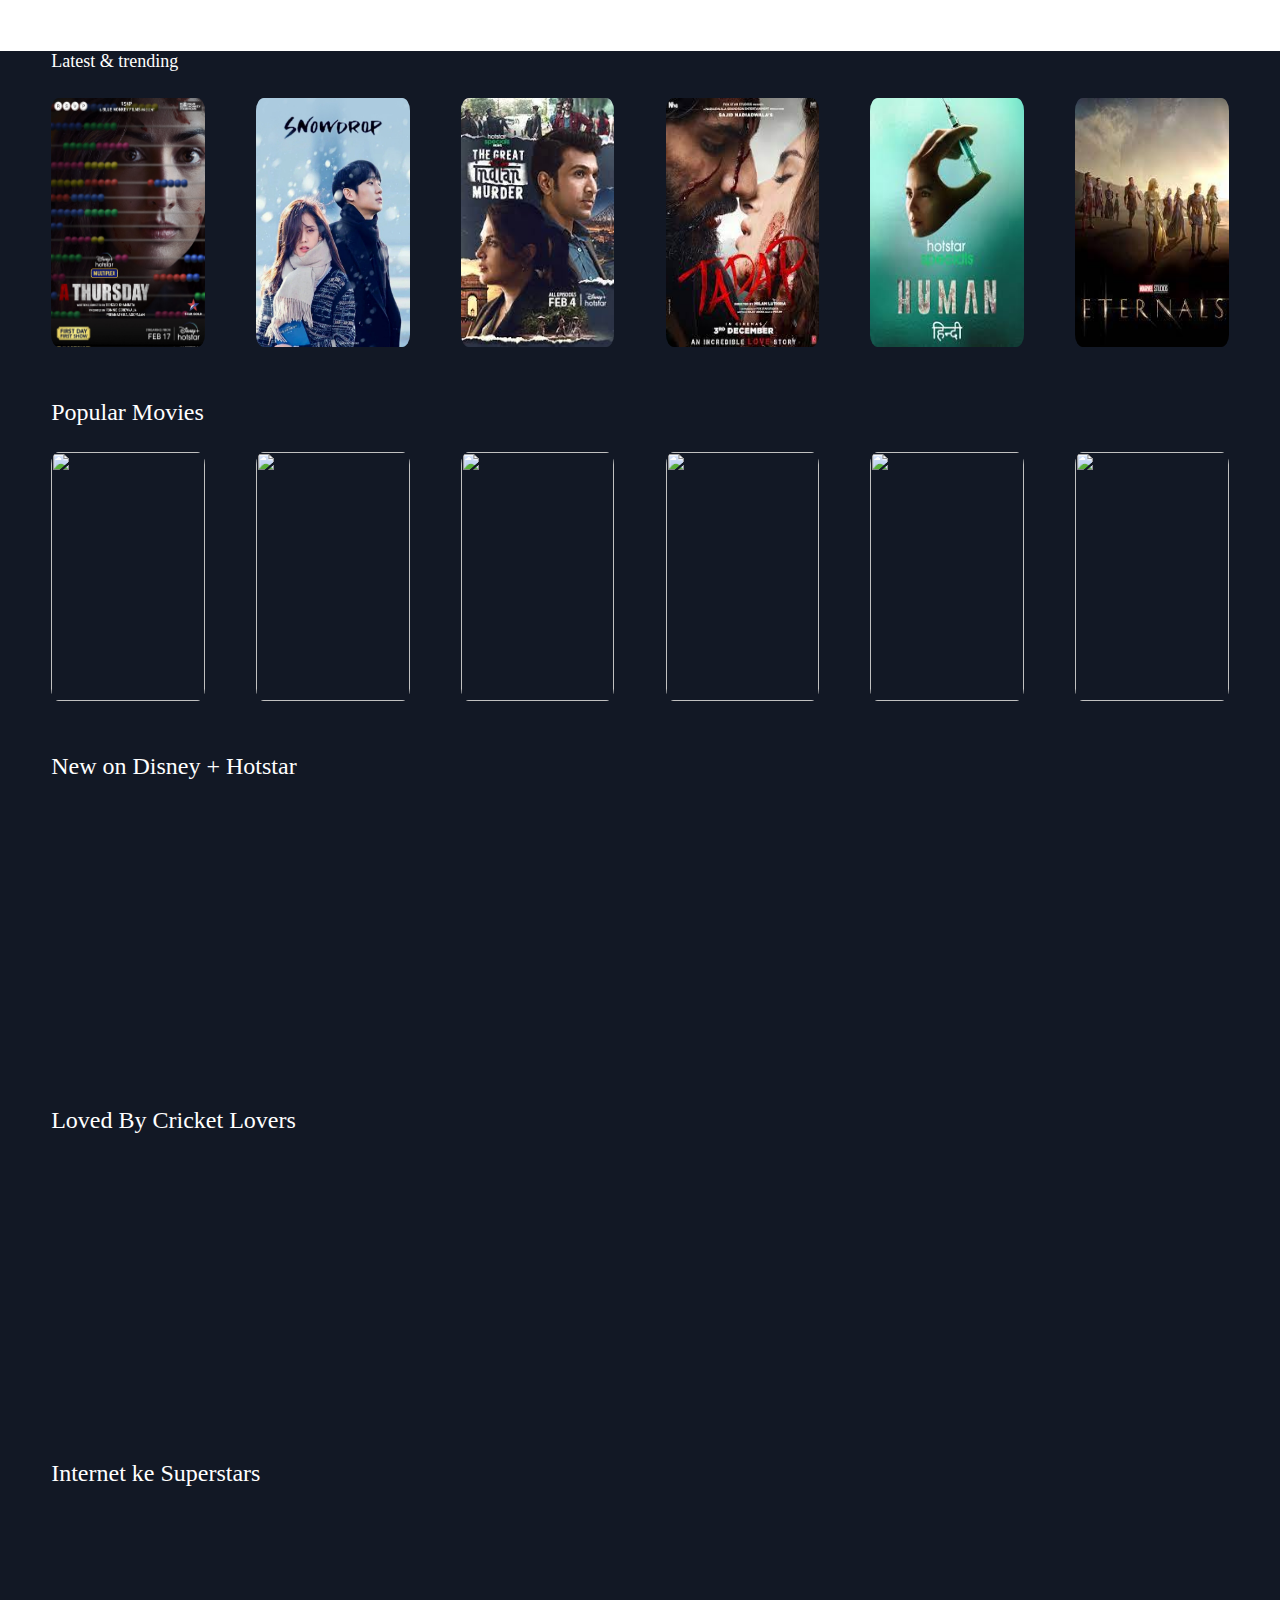
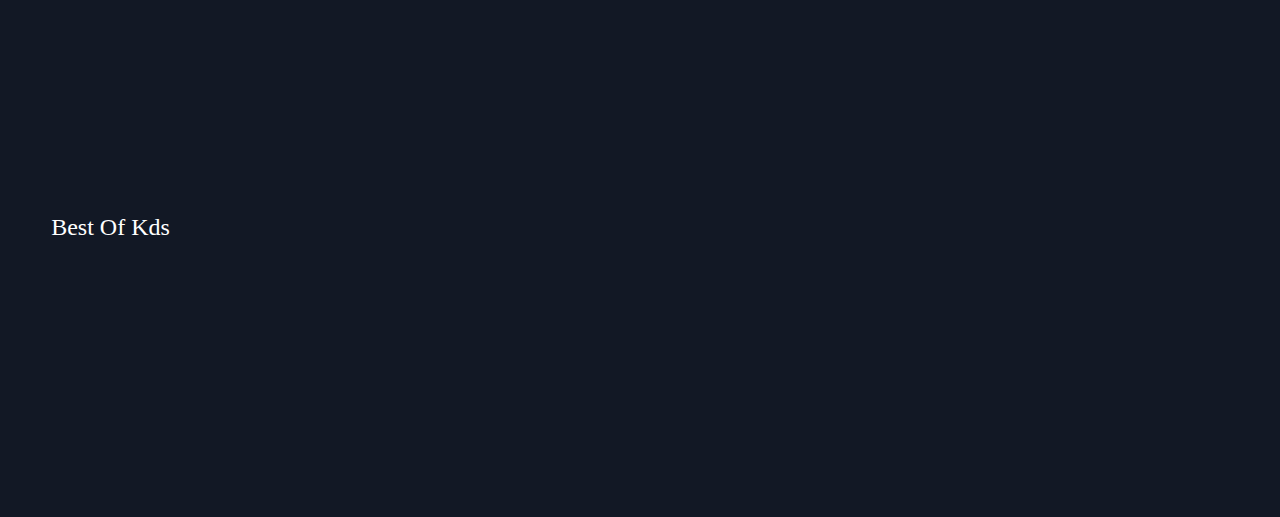
==== index.html @ 809b1604 "first commit" ====
<!DOCTYPE html>
<html lang="en">
<head>
    <meta charset="UTF-8">
    <meta http-equiv="X-UA-Compatible" content="IE=edge">
    <meta name="viewport" content="width=device-width, initial-scale=1.0">
    <title>Document</title>
    <link rel="stylesheet" href="mypart.css">
</head>
<body>
    <div id="main">
        <div class="section">
            <div class="heading1">

                 Latest & trending 

            </div>
            <div class="cards">
                <div class="tile1">
                    <img src="A Thursday.jpg" alt="">
                    <!-- <div id ="info">
                        <h3>A Thursday</h3>
                        <h3>2h 8min Thriller Hindi</h3>
                        <p>
                            Lorem ipsum dolor sit amet consectetur adipisicing elit. Eligendi quaerat dicta inventore. Nihil enim quasi tenetur quidem, recusandae aperiam reiciendis dignissimos iure sint quis minus rem, rerum odio dolor voluptas!
                        </p>
                        <a href="#" class="btn">Watch Movie</a>
                        <a href="#" class="btn">Add to Watchlist</a>

                    </div> -->

                </div>
                <div class="tile">
                    <img src="snowdrop.jfif" alt="">

                </div>
                <div class="tile">
                    <img src="TGIM.jfif" alt="">

                </div>
                <div class="tile">
                    <img src="TADAP.jfif" alt="">

                </div>
                <div class="tile">
                    <img src="HUMAN.jfif" alt="">

                </div>
                <div class="tile">
                    <img src="ETERNALS.jfif" alt="">

                </div>
                <div class="tile">
                    <img src="BOBA FETT.jfif" alt="">

                </div>
                <div class="tile">
                    <img src="ATRANGI RE.jfif" alt="">

                </div>

            </div>

        </div>

        <div class="section">
            <div class="heading">

                 Popular Movies 

            </div>
            <div class="cards">
                <div class="tile1">
                    <img src="" alt="">

                </div>
                <div class="tile">
                    <img src="" alt="">

                </div>
                <div class="tile">
                    <img src="" alt="">

                </div>
                <div class="tile">
                    <img src="" alt="">

                </div>
                <div class="tile">
                    <img src="" alt="">

                </div>
                <div class="tile">
                    <img src="" alt="">

                </div>
                <div class="tile">
                    <img src="" alt="">

                </div>
                <div class="tile">
                    <img src="" alt="">

                </div>

            </div>

        </div>
        <div class="section">
            <div class="heading">

                 New on Disney + Hotstar

            </div>
            <div class="cards">
                <div class="tile1">

                </div>
                <div class="tile">

                </div>
                <div class="tile">

                </div>
                <div class="tile">

                </div>
                <div class="tile">

                </div>
                <div class="tile">

                </div>
                <div class="tile">

                </div>
                <div class="tile">

                </div>

            </div>

        </div>

        <div class="section">
            <div class="heading">

                 Loved By Cricket Lovers 

            </div>
            <div class="cards">
                <div class="tile1">

                </div>
                <div class="tile">

                </div>
                <div class="tile">

                </div>
                <div class="tile">

                </div>
                <div class="tile">

                </div>
                <div class="tile">

                </div>
                <div class="tile">

                </div>
                <div class="tile">

                </div>

            </div>

        </div>
        <div class="section">
            <div class="heading">

                 Internet ke Superstars 

            </div>
            <div class="cards">
                <div class="tile1">

                </div>
                <div class="tile">

                </div>
                <div class="tile">

                </div>
                <div class="tile">

                </div>
                <div class="tile">

                </div>
                <div class="tile">

                </div>
                <div class="tile">

                </div>
                <div class="tile">

                </div>

            </div>

        </div>
        <div class="section">
            <div class="heading">

                 Best Of Kds

            </div>
            <div class="cards">
                <div class="tile1">

                </div>
                <div class="tile">

                </div>
                <div class="tile">

                </div>
                <div class="tile">

                </div>
                <div class="tile">

                </div>
                <div class="tile">

                </div>
                <div class="tile">

                </div>
                <div class="tile">

                </div>

            </div>

        </div>
        

        
        
        

        

    </div>
</body>
</html>
---- mypart.css ----
body{
    margin: auto;
}
#main{
      background-color: #121825; 
      
width: 200%; 
      
    /* width: 50px;
    height: 720%; */
}
.heading{
    margin-left: 2%;
    font-size:x-large;
    margin-top: 2%;
    color: white;
    
}
.heading1{
    margin-left: 2%;
    font-size: large;
     margin-top: 2%; 
    color: white;
    
}
.section{
    /* background-color: aqua; */
}
.cards
{
width: 200%;
height: 250px;
/* border: 2px solid black; */
margin-top: 1%;
margin-left: 2%;
}
  .tile1
{
width: 3%;
height: 250px;
/* border: 2px solid rgb(201, 13, 13); */
/* margin-top: 1%; */
/* margin-left: 2%; */
float: left;
border-radius: 5%;
transition:0.5s ease-in-out;
}
.tile1:hover{
    transform:translateY(20px)
}
.tile1:before{
    content :"";
    position: absolute;
    top:0;
    left:0;
    display:block; 
    width :100%;
    height :100%;

}
.tile1>img{
    width: 100%;
height: 249px;
border-radius: 5%;
}
#info{
    color: white;
}
.tile
{
    /* position: relative; */
width: 3%;
height: 250px;
/* border: 2px solid rgb(201, 13, 13); */
/* margin-top: 1%; */
 margin-left: 1%; 
float: left;
border-radius: 5%;
}  
.tile>img{
    width: 100%;
height: 249px;
border-radius: 5%;
}
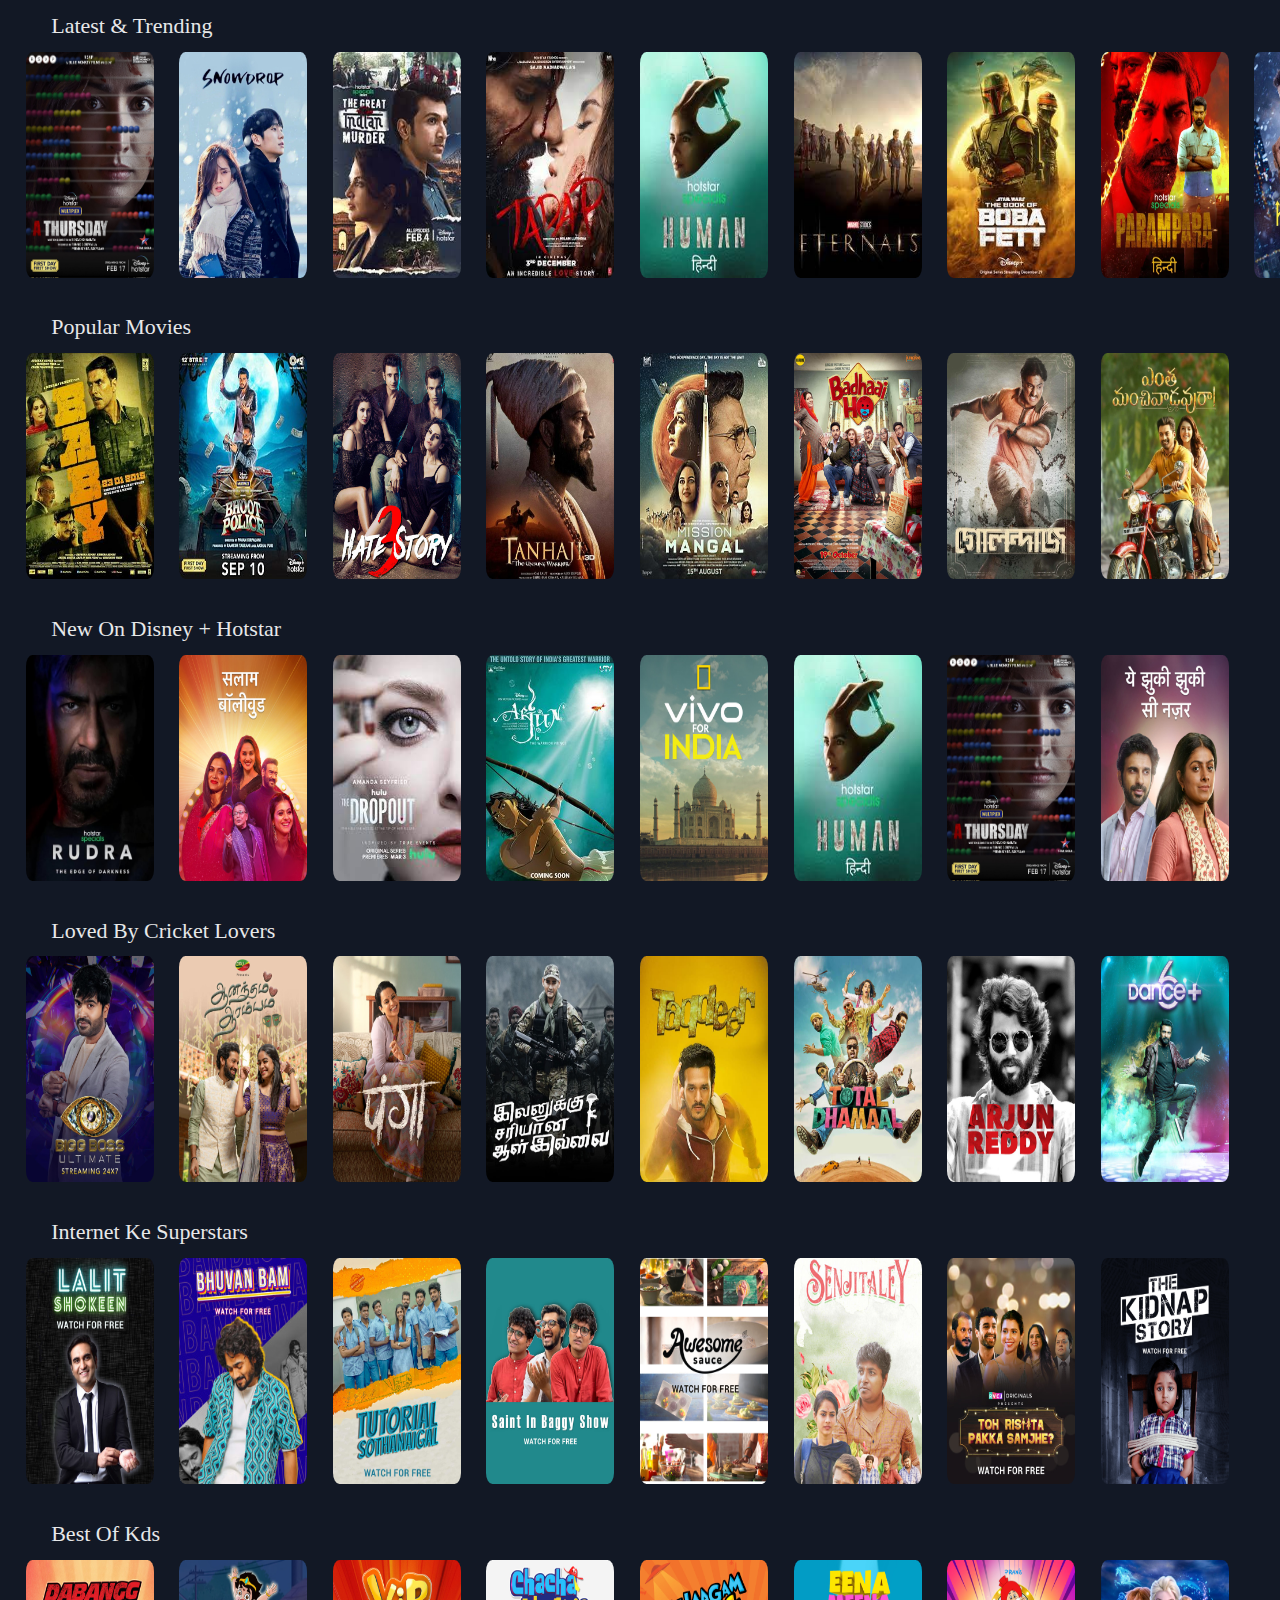
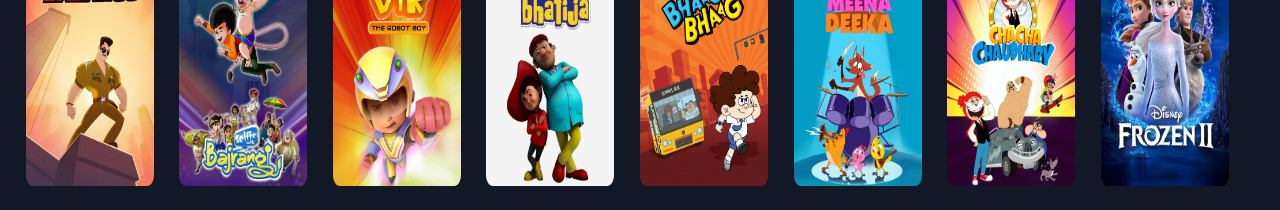
==== commit 54ed8242: "modified" ====
--- a/index.html
+++ b/index.html
@@ -18,23 +18,24 @@
             <div class="cards">
                 <div class="tile1">
                     <img src="A Thursday.jpg" alt="">
-                    <!-- <div id ="info">
-                        <h3>A Thursday</h3>
-                        <h3>2h 8min Thriller Hindi</h3>
-                        <p>
-                            Lorem ipsum dolor sit amet consectetur adipisicing elit. Eligendi quaerat dicta inventore. Nihil enim quasi tenetur quidem, recusandae aperiam reiciendis dignissimos iure sint quis minus rem, rerum odio dolor voluptas!
-                        </p>
-                        <a href="#" class="btn">Watch Movie</a>
-                        <a href="#" class="btn">Add to Watchlist</a>
-
+                     <!-- <div class="card-body">
+                        <h2 class="name">movie-name</h2>
+                        <h6 class="des">Lorem ipsum, dolor sit amet consectetur adipisicing elit.</h6>
+                        <button class="Watchlist-btn">Add to WatchList</button>
+                    </div>  -->
+                    
+                    
+                </div>
+                <div class="tile">
+                    <img src="snowdrop.jfif" alt="">
+                    <!-- <div class="card-body">
+                        <h2 class="name">movie-name</h2>
+                        <h6 class="des">Lorem ipsum, dolor sit amet consectetur adipisicing elit.</h6>
+                        <button class="Watchlist-btn">Add to WatchList</button>
                     </div> -->
 
                 </div>
                 <div class="tile">
-                    <img src="snowdrop.jfif" alt="">
-
-                </div>
-                <div class="tile">
                     <img src="TGIM.jfif" alt="">
 
                 </div>
@@ -55,6 +56,18 @@
 
                 </div>
                 <div class="tile">
+                    <img src="n1.webp" alt="">
+
+                </div>
+                <div class="tile">
+                    <img src="n2.webp" alt="">
+
+                </div>
+                <div class="tile">
+                    <img src="n3.webp" alt="">
+
+                </div>
+                <div class="tile">
                     <img src="ATRANGI RE.jfif" alt="">
 
                 </div>
@@ -71,35 +84,35 @@
             </div>
             <div class="cards">
                 <div class="tile1">
-                    <img src="" alt="">
-
-                </div>
-                <div class="tile">
-                    <img src="" alt="">
-
-                </div>
-                <div class="tile">
-                    <img src="" alt="">
-
-                </div>
-                <div class="tile">
-                    <img src="" alt="">
-
-                </div>
-                <div class="tile">
-                    <img src="" alt="">
-
-                </div>
-                <div class="tile">
-                    <img src="" alt="">
-
-                </div>
-                <div class="tile">
-                    <img src="" alt="">
-
-                </div>
-                <div class="tile">
-                    <img src="" alt="">
+                    <img src="BABY_poster_2015.jpg" alt="">
+
+                </div>
+                <div class="tile">
+                    <img src="Bhoot_Police_film_poster.jpg" alt="">
+
+                </div>
+                <div class="tile">
+                    <img src="Hate story 3.jpg" alt="">
+
+                </div>
+                <div class="tile">
+                    <img src="Tanhaji.jfif" alt="">
+
+                </div>
+                <div class="tile">
+                    <img src="Mission_Mangal.jpg" alt="">
+
+                </div>
+                <div class="tile">
+                    <img src="Badhai ho.jpg" alt="">
+
+                </div>
+                <div class="tile">
+                    <img src="n4.webp" alt="">
+
+                </div>
+                <div class="tile">
+                    <img src="n5.webp" alt="">
 
                 </div>
 
@@ -114,27 +127,35 @@
             </div>
             <div class="cards">
                 <div class="tile1">
-
-                </div>
-                <div class="tile">
-
-                </div>
-                <div class="tile">
-
-                </div>
-                <div class="tile">
-
-                </div>
-                <div class="tile">
-
-                </div>
-                <div class="tile">
-
-                </div>
-                <div class="tile">
-
-                </div>
-                <div class="tile">
+                    <img src="RUDRA.jpg" alt="">
+
+                </div>
+                <div class="tile">
+                    <img src="SALAM BOLL.jfif" alt="">
+
+                </div>
+                <div class="tile">
+                    <img src="DO.jfif" alt="">
+
+                </div>
+                <div class="tile">
+                    <img src="Arjun_film_poster.jpg" alt="">
+
+                </div>
+                <div class="tile">
+                    <img src="VI.jfif" alt="">
+
+                </div>
+                <div class="tile">
+                    <img src="HUMAN.jfif" alt="">
+
+                </div>
+                <div class="tile">
+                    <img src="A Thursday.jpg" alt="">
+
+                </div>
+                <div class="tile">
+                    <img src="YTJN.jfif" alt="">
 
                 </div>
 
@@ -150,27 +171,35 @@
             </div>
             <div class="cards">
                 <div class="tile1">
-
-                </div>
-                <div class="tile">
-
-                </div>
-                <div class="tile">
-
-                </div>
-                <div class="tile">
-
-                </div>
-                <div class="tile">
-
-                </div>
-                <div class="tile">
-
-                </div>
-                <div class="tile">
-
-                </div>
-                <div class="tile">
+                    <img src="CL1.jfif" alt="">
+
+                </div>
+                <div class="tile">
+                    <img src="CL2.jfif" alt="">
+
+                </div>
+                <div class="tile">
+                    <img src="CL4.jfif" alt="">
+
+                </div>
+                <div class="tile">
+                    <img src="CL5.jfif" alt="">
+
+                </div>
+                <div class="tile">
+                    <img src="CL6.jfif" alt="">
+
+                </div>
+                <div class="tile">
+                    <img src="CL7.jfif" alt="">
+
+                </div>
+                <div class="tile">
+                    <img src="CL8.jfif" alt="">
+
+                </div>
+                <div class="tile">
+                    <img src="CL3.jfif" alt="">
 
                 </div>
 
@@ -185,27 +214,35 @@
             </div>
             <div class="cards">
                 <div class="tile1">
-
-                </div>
-                <div class="tile">
-
-                </div>
-                <div class="tile">
-
-                </div>
-                <div class="tile">
-
-                </div>
-                <div class="tile">
-
-                </div>
-                <div class="tile">
-
-                </div>
-                <div class="tile">
-
-                </div>
-                <div class="tile">
+                    <img src="IS1.jfif" alt="">
+
+                </div>
+                <div class="tile">
+                    <img src="IS2.jfif" alt="">
+
+                </div>
+                <div class="tile">
+                    <img src="IS3.jfif" alt="">
+
+                </div>
+                <div class="tile">
+                    <img src="IS4.jfif" alt="">
+
+                </div>
+                <div class="tile">
+                    <img src="IS5.jfif" alt="">
+
+                </div>
+                <div class="tile">
+                    <img src="IS6.jfif" alt="">
+
+                </div>
+                <div class="tile">
+                    <img src="IS7.jfif" alt="">
+
+                </div>
+                <div class="tile">
+                    <img src="IS8.png" alt="">
 
                 </div>
 
@@ -220,27 +257,35 @@
             </div>
             <div class="cards">
                 <div class="tile1">
-
-                </div>
-                <div class="tile">
-
-                </div>
-                <div class="tile">
-
-                </div>
-                <div class="tile">
-
-                </div>
-                <div class="tile">
-
-                </div>
-                <div class="tile">
-
-                </div>
-                <div class="tile">
-
-                </div>
-                <div class="tile">
+                    <img src="K1.jfif" alt="">
+
+                </div>
+                <div class="tile">
+                    <img src="K2.jfif" alt="">
+
+                </div>
+                <div class="tile">
+                    <img src="K3.jfif" alt="">
+
+                </div>
+                <div class="tile">
+                    <img src="K4.jfif" alt="">
+
+                </div>
+                <div class="tile">
+                    <img src="K5.png" alt="">
+
+                </div>
+                <div class="tile">
+                    <img src="K6.png" alt="">
+
+                </div>
+                <div class="tile">
+                    <img src="K7.png" alt="">
+
+                </div>
+                <div class="tile">
+                    <img src="K8.jfif" alt="">
 
                 </div>
 
--- a/mypart.css
+++ b/mypart.css
@@ -1,26 +1,45 @@
 body{
     margin: auto;
+    background-color: #121825; 
+    width:100%;
+    position: relative;
 }
-#main{
+/* #main{
       background-color: #121825; 
       
 width: 200%; 
       
     /* width: 50px;
     height: 720%; */
-}
+/* } */
 .heading{
-    margin-left: 2%;
+    /* margin-left: 2%;
     font-size:x-large;
     margin-top: 2%;
-    color: white;
+    color: white; */
+    color: #fff;
+    opacity:0.9;
+    padding-left: 4%;
+    text-transform: capitalize;
+    font-size:22px;
+    font-weight:500;
+     margin-top: 1%; 
+    
     
 }
 .heading1{
-    margin-left: 2%;
+    /* margin-left: 2%;
     font-size: large;
      margin-top: 2%; 
-    color: white;
+    color: white; */
+    color: #fff;
+    opacity:0.9;
+    padding-left: 4%;
+    text-transform: capitalize;
+    font-size:22px;
+    font-weight:500;
+     margin-top: 1%; 
+    
     
 }
 .section{
@@ -30,13 +49,15 @@
 {
 width: 200%;
 height: 250px;
-/* border: 2px solid black; */
+ /* border: 2px solid black;  */
 margin-top: 1%;
 margin-left: 2%;
+ overflow-y: visible;
+scroll-behavior: smooth; 
 }
   .tile1
 {
-width: 3%;
+width:5%;
 height: 250px;
 /* border: 2px solid rgb(201, 13, 13); */
 /* margin-top: 1%; */
@@ -45,10 +66,11 @@
 border-radius: 5%;
 transition:0.5s ease-in-out;
 }
-.tile1:hover{
-    transform:translateY(20px)
-}
-.tile1:before{
+ .tile1:hover{
+    transform:scale(1.1);
+} 
+
+ /* .tile1:before{
     content :"";
     position: absolute;
     top:0;
@@ -57,10 +79,10 @@
     width :100%;
     height :100%;
 
-}
+}  */
 .tile1>img{
     width: 100%;
-height: 249px;
+height: 226px;
 border-radius: 5%;
 }
 #info{
@@ -69,16 +91,74 @@
 .tile
 {
     /* position: relative; */
-width: 3%;
+width: 5%;
 height: 250px;
 /* border: 2px solid rgb(201, 13, 13); */
 /* margin-top: 1%; */
  margin-left: 1%; 
 float: left;
 border-radius: 5%;
+transition:0.5s ease-in-out;
 }  
 .tile>img{
     width: 100%;
-height: 249px;
+height: 226px;
 border-radius: 5%;
-}+}
+.tile:hover{
+    transform:scale(1.1);
+} 
+.tile:hover .card-body{
+    opacity: 1;
+}
+ .card-body{
+    width: 100%;
+    height: 100%;
+    position: absolute;
+    /* opacity: 0; */
+    top: 0;
+    left: 0;
+    z-index: 2;
+    background: linear-gradient(to bottom , rgba(4 , 8 , 15 , 0),#192133 90%);
+    padding: 10px;
+    transition: 0.5s;
+
+
+}
+ .name{
+
+    color: #fff; 
+    font-size: 15px;
+    
+    font-weight: 500;
+    
+    text-transform: capitalize;
+     margin-top: 60%;
+}
+    
+    .des{
+    
+    color: #fff;
+    
+    opacity: 0.8;
+    
+    margin: 5px 0;
+    
+    font-weight: 500; font-size: 12px;
+    }
+
+.watchlist-btn{
+
+    position: relative; 
+    width: 100%;
+    text-transform: capitalize; 
+    background: none; 
+    border: none;
+    font-weight: 500;
+    text-align: right;
+    color: rgba(255, 255, 255, 0.5);
+    margin: 5px 0;
+    cursor: pointer;
+    padding: 10px 5px; 
+    border-radius: 5px;
+}  